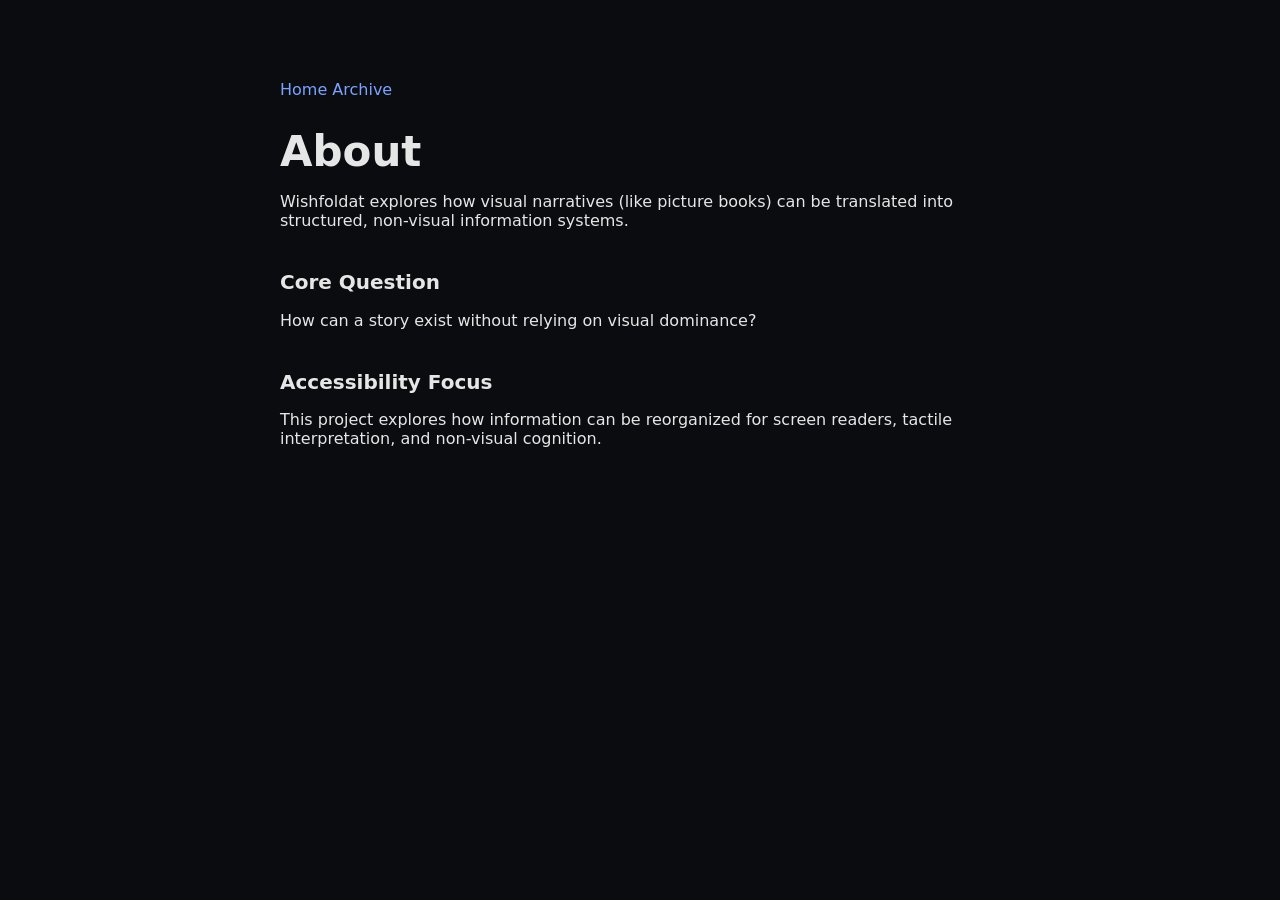
==== about.html @ 135915aa "Create about.html" ====
<!doctype html>
<html>
<head>
  <meta charset="utf-8">
  <title>About - Wishfoldat</title>
  <link rel="stylesheet" href="style.css">
</head>

<body>
  <main class="container">

    <nav>
      <a href="index.html">Home</a>
      <a href="archive.html">Archive</a>
    </nav>

    <h1>About</h1>

    <section>
      <p>
        Wishfoldat explores how visual narratives (like picture books) can be translated into
        structured, non-visual information systems.
      </p>
    </section>

    <section>
      <h2>Core Question</h2>
      <p>
        How can a story exist without relying on visual dominance?
      </p>
    </section>

    <section>
      <h2>Accessibility Focus</h2>
      <p>
        This project explores how information can be reorganized for screen readers,
        tactile interpretation, and non-visual cognition.
      </p>
    </section>

  </main>
</body>
</html>
---- style.css ----
body {
  margin: 0;
  font-family: system-ui, sans-serif;
  background: #0b0c10;
  color: #e6e6e6;
}

.container {
  max-width: 720px;
  margin: 0 auto;
  padding: 80px 20px;
}

h1 {
  font-size: 42px;
  margin-bottom: 10px;
}

.subtitle {
  color: #a0a0a0;
  margin-bottom: 40px;
}

h2 {
  margin-top: 40px;
  font-size: 20px;
}

a {
  color: #7aa2ff;
  text-decoration: none;
}

a:hover {
  text-decoration: underline;
}

footer {
  margin-top: 80px;
  color: #666;
  font-size: 12px;
}
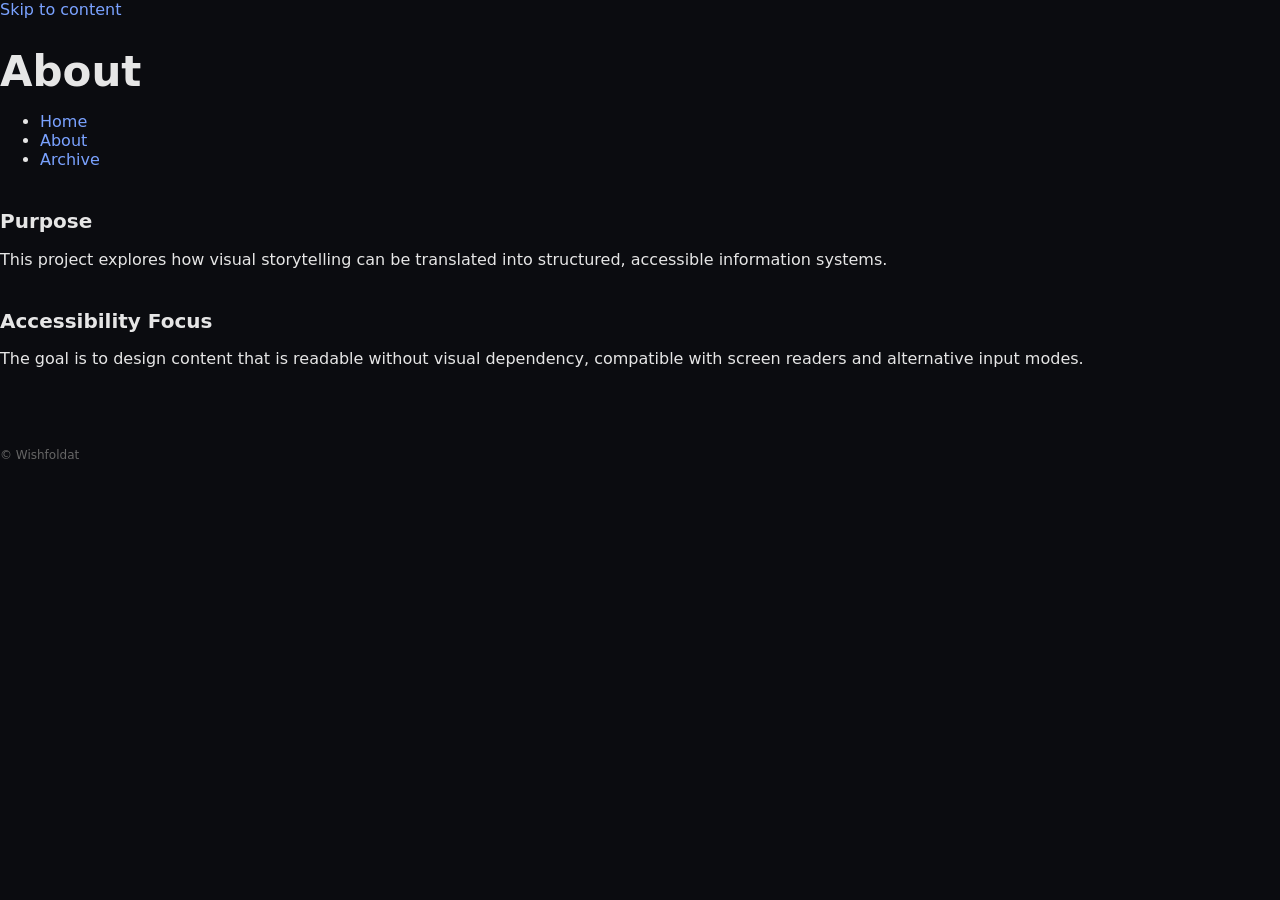
==== commit 70b753da: "Update about.html" ====
--- a/about.html
+++ b/about.html
@@ -1,5 +1,5 @@
 <!doctype html>
-<html>
+<html lang="en">
 <head>
   <meta charset="utf-8">
   <title>About - Wishfoldat</title>
@@ -7,37 +7,43 @@
 </head>
 
 <body>
-  <main class="container">
 
-    <nav>
-      <a href="index.html">Home</a>
-      <a href="archive.html">Archive</a>
-    </nav>
+<a class="skip-link" href="#main">Skip to content</a>
 
-    <h1>About</h1>
+<header>
+  <h1>About</h1>
+</header>
 
-    <section>
-      <p>
-        Wishfoldat explores how visual narratives (like picture books) can be translated into
-        structured, non-visual information systems.
-      </p>
-    </section>
+<nav aria-label="Main navigation">
+  <ul>
+    <li><a href="index.html">Home</a></li>
+    <li><a href="about.html" aria-current="page">About</a></li>
+    <li><a href="archive.html">Archive</a></li>
+  </ul>
+</nav>
 
-    <section>
-      <h2>Core Question</h2>
-      <p>
-        How can a story exist without relying on visual dominance?
-      </p>
-    </section>
+<main id="main">
 
-    <section>
-      <h2>Accessibility Focus</h2>
-      <p>
-        This project explores how information can be reorganized for screen readers,
-        tactile interpretation, and non-visual cognition.
-      </p>
-    </section>
+  <section>
+    <h2>Purpose</h2>
+    <p>
+      This project explores how visual storytelling can be translated into structured, accessible information systems.
+    </p>
+  </section>
 
-  </main>
+  <section>
+    <h2>Accessibility Focus</h2>
+    <p>
+      The goal is to design content that is readable without visual dependency,
+      compatible with screen readers and alternative input modes.
+    </p>
+  </section>
+
+</main>
+
+<footer>
+  <p>© Wishfoldat</p>
+</footer>
+
 </body>
 </html>
